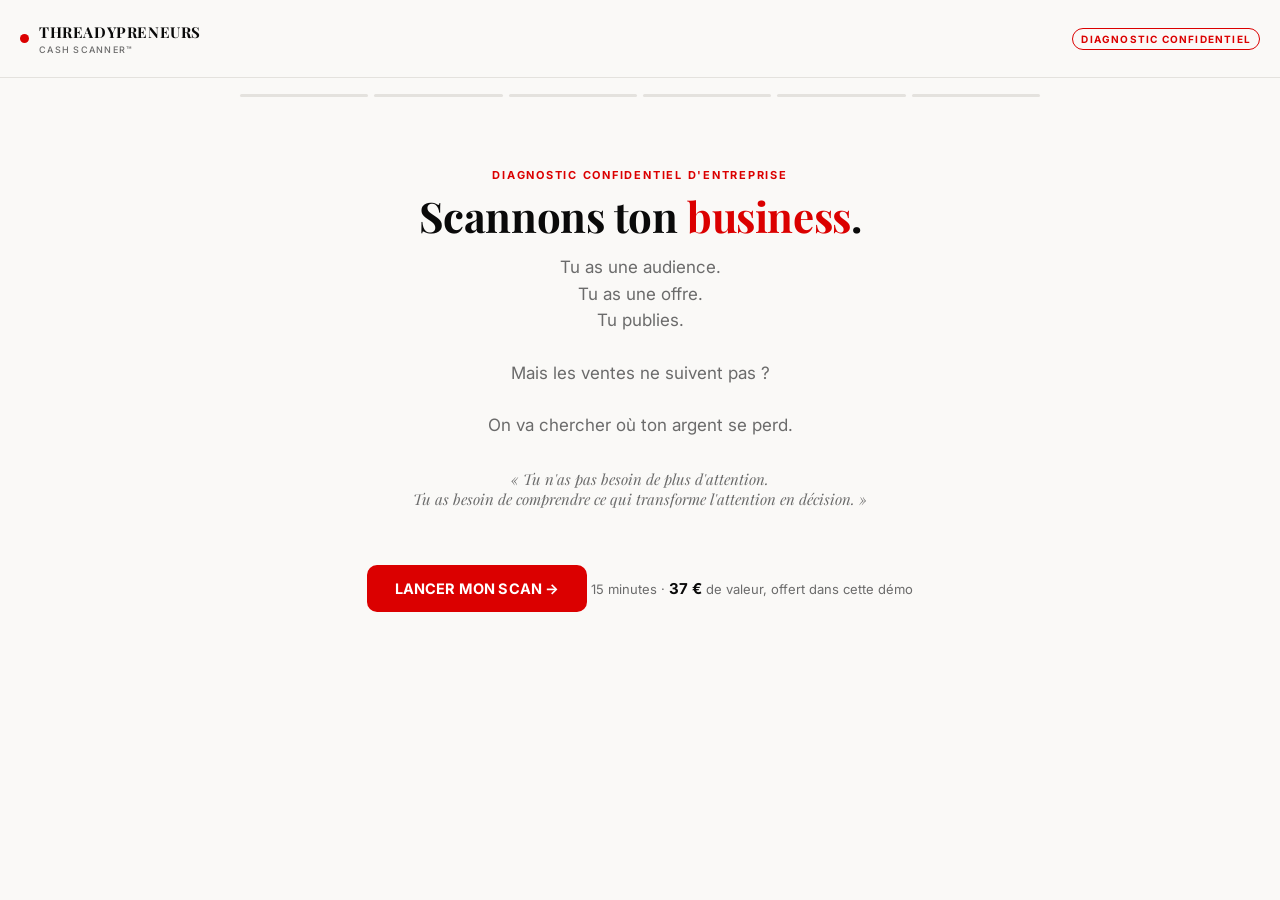
==== index.html @ 8c4d6f9d "Ajoute THREADYPRENEURS CASH SCANNER™, outil de diagnostic Threads Application statique (funnel 5 écr" ====
<!doctype html>
<html lang="fr">
<head>
  <meta charset="UTF-8" />
  <meta name="viewport" content="width=device-width, initial-scale=1, viewport-fit=cover" />
  <title>THREADYPRENEURS CASH SCANNER™</title>
  <meta name="description" content="Le scanner psychologique qui révèle pourquoi ton audience regarde... mais n'achète pas." />
  <link rel="preconnect" href="https://fonts.googleapis.com" />
  <link rel="preconnect" href="https://fonts.gstatic.com" crossorigin />
  <link href="https://fonts.googleapis.com/css2?family=Playfair+Display:wght@600;700&family=Inter:wght@400;500;600;700&display=swap" rel="stylesheet" />
  <link rel="stylesheet" href="style.css" />
</head>
<body>

  <header class="entete">
    <div class="marque">
      <span class="point"></span>
      <div>
        THREADYPRENEURS
        <small>Cash Scanner™</small>
      </div>
    </div>
    <span class="confidentiel">Diagnostic confidentiel</span>
  </header>

  <div class="progression" id="barre-progression">
    <div class="segment"><span></span></div>
    <div class="segment"><span></span></div>
    <div class="segment"><span></span></div>
    <div class="segment"><span></span></div>
    <div class="segment"><span></span></div>
    <div class="segment"><span></span></div>
  </div>

  <main class="conteneur" id="wizard">

    <!-- ÉCRAN 1 — Accueil -->
    <section class="ecran actif accueil" data-ecran="0">
      <p class="eyebrow" style="justify-content:center;display:flex;">Diagnostic confidentiel d'entreprise</p>
      <h1>Scannons ton <em>business</em>.</h1>
      <p class="sous-titre" style="margin:0 auto 30px;">
        Tu as une audience.<br>
        Tu as une offre.<br>
        Tu publies.<br><br>
        Mais les ventes ne suivent pas ?<br><br>
        On va chercher où ton argent se perd.
      </p>
      <p class="mantra">
        « Tu n'as pas besoin de plus d'attention.<br>
        Tu as besoin de comprendre ce qui transforme l'attention en décision. »
      </p>
      <button class="btn btn-primaire" id="btn-lancer">LANCER MON SCAN →</button>
      <div class="prix">15 minutes · <strong>37 €</strong> de valeur, offert dans cette démo</div>
    </section>

    <!-- ÉCRAN 2 — Ton activité -->
    <section class="ecran" data-ecran="1">
      <p class="eyebrow">Écran 1 / 5</p>
      <h1>Ton activité</h1>
      <p class="sous-titre">Les bases de ce que tu vends, et à qui.</p>

      <div class="champ">
        <label for="q-offre">Que vends-tu ?</label>
        <input type="text" id="q-offre" placeholder="Ex : Accompagnement coaching business en groupe" />
      </div>

      <div class="grille-2">
        <div class="champ">
          <label for="q-prix">Quel est le prix de ton offre ?</label>
          <input type="number" id="q-prix" placeholder="Ex : 497" />
        </div>
        <div class="champ">
          <label for="q-anciennete">Depuis combien de temps ton offre existe-t-elle ?</label>
          <select id="q-anciennete">
            <option value="moins d'1 mois">Moins d'1 mois</option>
            <option value="1 à 3 mois">1 à 3 mois</option>
            <option value="3 à 6 mois">3 à 6 mois</option>
            <option value="6 à 12 mois">6 à 12 mois</option>
            <option value="plus d'un an">Plus d'un an</option>
          </select>
        </div>
      </div>

      <div class="champ">
        <label for="q-resultat">Quel résultat concret ton offre permet-elle d'obtenir ?</label>
        <textarea id="q-resultat" placeholder="Ex : Doubler son chiffre d'affaires en 90 jours grâce à Threads"></textarea>
      </div>

      <div class="champ">
        <label for="q-cible">À qui vends-tu ?</label>
        <textarea id="q-cible" placeholder="Ex : Coachs et infopreneurs débutants qui galèrent à vendre sur Threads"></textarea>
      </div>
    </section>

    <!-- ÉCRAN 3 — Ton audience -->
    <section class="ecran" data-ecran="2">
      <p class="eyebrow">Écran 2 / 5</p>
      <h1>Ton audience</h1>
      <p class="sous-titre">Des chiffres approximatifs suffisent largement.</p>

      <div class="grille-2">
        <div class="champ">
          <label for="q-abonnes">Combien d'abonnés as-tu sur Threads ?</label>
          <input type="number" id="q-abonnes" placeholder="Ex : 3200" />
        </div>
        <div class="champ">
          <label for="q-vues">Vues approximatives par mois</label>
          <input type="number" id="q-vues" placeholder="Ex : 40000" />
        </div>
      </div>

      <div class="grille-2">
        <div class="champ">
          <label for="q-ventes">Ventes générées par mois actuellement</label>
          <input type="number" id="q-ventes" placeholder="Ex : 0" />
        </div>
        <div class="champ">
          <label for="q-visitesprofil">Visites de ton profil Threads / mois</label>
          <input type="number" id="q-visitesprofil" placeholder="Ex : 900" />
        </div>
      </div>

      <div class="champ">
        <label for="q-clics">Clics vers ton offre / newsletter par mois</label>
        <input type="number" id="q-clics" placeholder="Ex : 60" />
      </div>
    </section>

    <!-- ÉCRAN 4 — Ton contenu -->
    <section class="ecran" data-ecran="3">
      <p class="eyebrow">Écran 3 / 5</p>
      <h1>Ton contenu</h1>
      <p class="sous-titre">Colle 5 Threads récents. Pas de statistiques disponibles ? Pas grave, colle simplement le texte.</p>

      <div id="conteneur-threads"></div>
    </section>

    <!-- ÉCRAN 5 — Ton offre -->
    <section class="ecran" data-ecran="4">
      <p class="eyebrow">Écran 4 / 5</p>
      <h1>Ton offre</h1>
      <p class="sous-titre">La partie la plus importante du scan.</p>

      <div class="champ">
        <label for="q-promesse">Quelle est ta promesse actuelle ?</label>
        <textarea id="q-promesse" placeholder="Ex : Je t'aide à vendre sur Threads"></textarea>
      </div>

      <div class="champ">
        <label for="q-probleme">Quel problème ton offre résout-elle ?</label>
        <textarea id="q-probleme"></textarea>
      </div>

      <div class="champ">
        <label for="q-cout">Que se passe-t-il si ton prospect ne règle jamais ce problème ?</label>
        <textarea id="q-cout"></textarea>
      </div>

      <div class="champ">
        <label for="q-urgence">Pourquoi devrait-il agir maintenant ?</label>
        <textarea id="q-urgence"></textarea>
      </div>

      <div class="champ">
        <label for="q-diff">Pourquoi acheter chez toi plutôt qu'ailleurs ?</label>
        <textarea id="q-diff"></textarea>
      </div>

      <div class="champ">
        <label>Quelles sont les 3 objections principales que tes prospects ont avant d'acheter ?</label>
        <input type="text" id="q-objection1" placeholder="Objection n°1" style="margin-bottom:10px;" />
        <input type="text" id="q-objection2" placeholder="Objection n°2" style="margin-bottom:10px;" />
        <input type="text" id="q-objection3" placeholder="Objection n°3" />
      </div>

      <div class="champ">
        <label>Quelle preuve possèdes-tu ?</label>
        <div class="options-pill" id="options-preuve">
          <button type="button" data-valeur="témoignages">Témoignages</button>
          <button type="button" data-valeur="résultats clients">Résultats clients</button>
          <button type="button" data-valeur="expérience personnelle">Expérience personnelle</button>
          <button type="button" data-valeur="études de cas">Études de cas</button>
          <button type="button" data-valeur="démonstration">Démonstration</button>
          <button type="button" data-valeur="audience">Audience</button>
          <button type="button" data-valeur="expertise">Expertise</button>
          <button type="button" data-valeur="aucune">Aucune</button>
        </div>
      </div>
    </section>

    <div class="nav-boutons" id="nav-boutons" style="display:none;">
      <button class="btn btn-secondaire" id="btn-precedent">← Précédent</button>
      <button class="btn btn-primaire" id="btn-suivant">Suivant →</button>
    </div>
  </main>

  <!-- RAPPORT -->
  <main class="conteneur" id="rapport"></main>

  <script src="engine.js"></script>
  <script src="rapport.js"></script>
  <script src="app.js"></script>
</body>
</html>
---- style.css ----
:root {
  --noir: #0a0a0a;
  --noir-doux: #1a1a1a;
  --blanc: #ffffff;
  --creme: #faf9f7;
  --rouge: #db0000;
  --rouge-sombre: #a30000;
  --gris: #6b6b6b;
  --gris-clair: #e4e2de;
  --ombre: 0 20px 60px rgba(0,0,0,0.08);
  --serif: "Playfair Display", Georgia, serif;
  --sans: "Inter", -apple-system, BlinkMacSystemFont, "Segoe UI", sans-serif;
  color-scheme: light;
}

* { box-sizing: border-box; }

html, body {
  margin: 0;
  padding: 0;
  background: var(--creme);
  color: var(--noir);
  font-family: var(--sans);
  -webkit-font-smoothing: antialiased;
}

body {
  padding-block: env(safe-area-inset-top, 0px) env(safe-area-inset-bottom, 0px);
}

.conteneur {
  max-width: 840px;
  margin: 0 auto;
  padding: 0 20px 80px;
}

/* ---------- En-tête ---------- */

.entete {
  display: flex;
  align-items: center;
  justify-content: space-between;
  padding: 22px 20px;
  border-bottom: 1px solid var(--gris-clair);
  position: sticky;
  top: env(safe-area-inset-top, 0px);
  background: rgba(250,249,247,0.92);
  backdrop-filter: blur(6px);
  z-index: 20;
}

.marque {
  display: flex;
  align-items: center;
  gap: 10px;
  font-family: var(--serif);
  font-weight: 700;
  font-size: 15px;
  letter-spacing: 0.04em;
  text-transform: uppercase;
}

.marque .point {
  width: 9px;
  height: 9px;
  border-radius: 50%;
  background: var(--rouge);
  flex-shrink: 0;
}

.marque small {
  display: block;
  font-family: var(--sans);
  font-weight: 500;
  font-size: 9px;
  letter-spacing: 0.14em;
  color: var(--gris);
  text-transform: uppercase;
  margin-top: 2px;
}

.confidentiel {
  font-size: 10px;
  letter-spacing: 0.12em;
  text-transform: uppercase;
  color: var(--rouge);
  font-weight: 700;
  border: 1px solid var(--rouge);
  padding: 4px 8px;
  border-radius: 999px;
  white-space: nowrap;
}

/* ---------- Progression ---------- */

.progression {
  display: flex;
  gap: 6px;
  padding: 16px 20px 0;
  max-width: 840px;
  margin: 0 auto;
}

.progression .segment {
  flex: 1;
  height: 3px;
  border-radius: 2px;
  background: var(--gris-clair);
  overflow: hidden;
}

.progression .segment span {
  display: block;
  height: 100%;
  width: 0%;
  background: var(--rouge);
  transition: width 0.4s ease;
}

/* ---------- Écrans ---------- */

.ecran {
  display: none;
  padding-top: 48px;
  animation: apparition 0.35s ease;
}

.ecran.actif { display: block; }

@keyframes apparition {
  from { opacity: 0; transform: translateY(8px); }
  to { opacity: 1; transform: translateY(0); }
}

.ecran h1 {
  font-family: var(--serif);
  font-size: clamp(28px, 5vw, 42px);
  line-height: 1.15;
  margin: 0 0 14px;
  letter-spacing: -0.01em;
}

.ecran h1 em {
  font-style: normal;
  color: var(--rouge);
}

.sous-titre {
  font-size: 17px;
  color: var(--gris);
  line-height: 1.55;
  margin-bottom: 34px;
  max-width: 560px;
}

.eyebrow {
  font-size: 11px;
  font-weight: 700;
  letter-spacing: 0.16em;
  text-transform: uppercase;
  color: var(--rouge);
  margin-bottom: 10px;
}

/* ---------- Formulaires ---------- */

.champ {
  margin-bottom: 26px;
}

.champ label {
  display: block;
  font-weight: 600;
  font-size: 15px;
  margin-bottom: 8px;
}

.champ .aide {
  font-size: 13px;
  color: var(--gris);
  margin-top: 6px;
}

.champ input[type="text"],
.champ input[type="number"],
.champ textarea,
.champ select {
  width: 100%;
  border: 1.5px solid var(--gris-clair);
  border-radius: 10px;
  padding: 13px 14px;
  font-family: var(--sans);
  font-size: 15px;
  background: var(--blanc);
  color: var(--noir);
  transition: border-color 0.2s;
}

.champ input:focus,
.champ textarea:focus,
.champ select:focus {
  outline: none;
  border-color: var(--rouge);
}

.champ textarea { resize: vertical; min-height: 90px; }

.options-pill {
  display: flex;
  flex-wrap: wrap;
  gap: 8px;
}

.options-pill button {
  border: 1.5px solid var(--gris-clair);
  background: var(--blanc);
  border-radius: 999px;
  padding: 9px 16px;
  font-size: 13.5px;
  font-family: var(--sans);
  cursor: pointer;
  transition: all 0.15s;
}

.options-pill button.selectionne {
  background: var(--noir);
  border-color: var(--noir);
  color: var(--blanc);
}

.grille-2 {
  display: grid;
  grid-template-columns: 1fr 1fr;
  gap: 18px;
}

@media (max-width: 560px) {
  .grille-2 { grid-template-columns: 1fr; }
}

/* ---------- Bloc Thread ---------- */

.bloc-thread {
  border: 1.5px solid var(--gris-clair);
  border-radius: 14px;
  padding: 18px;
  margin-bottom: 20px;
  background: var(--blanc);
}

.bloc-thread .num {
  display: inline-flex;
  align-items: center;
  justify-content: center;
  width: 22px;
  height: 22px;
  border-radius: 50%;
  background: var(--noir);
  color: var(--blanc);
  font-size: 12px;
  font-weight: 700;
  margin-right: 8px;
}

.stats-thread {
  display: grid;
  grid-template-columns: repeat(3, 1fr);
  gap: 10px;
  margin-top: 12px;
}

@media (max-width: 560px) {
  .stats-thread { grid-template-columns: repeat(2, 1fr); }
}

.stats-thread input {
  font-size: 13px !important;
  padding: 9px 10px !important;
}

.stats-thread .mini-label {
  font-size: 10px;
  text-transform: uppercase;
  letter-spacing: 0.06em;
  color: var(--gris);
  margin-bottom: 4px;
  display: block;
}

/* ---------- Navigation ---------- */

.nav-boutons {
  display: flex;
  justify-content: space-between;
  align-items: center;
  margin-top: 40px;
  gap: 12px;
}

.btn {
  font-family: var(--sans);
  font-weight: 700;
  font-size: 14.5px;
  border-radius: 10px;
  padding: 15px 28px;
  border: none;
  cursor: pointer;
  transition: transform 0.15s, background 0.15s;
  letter-spacing: 0.01em;
}

.btn:active { transform: scale(0.98); }

.btn-primaire {
  background: var(--rouge);
  color: var(--blanc);
}

.btn-primaire:hover { background: var(--rouge-sombre); }

.btn-primaire:disabled {
  background: var(--gris-clair);
  color: var(--gris);
  cursor: not-allowed;
}

.btn-secondaire {
  background: transparent;
  color: var(--noir);
  border: 1.5px solid var(--gris-clair);
}

.btn-secondaire:hover { border-color: var(--noir); }

.btn-noir {
  background: var(--noir);
  color: var(--blanc);
}

.btn-noir:hover { background: #000; }

.btn-large { width: 100%; text-align: center; }

/* ---------- Écran d'accueil ---------- */

.accueil {
  text-align: center;
  padding-top: 60px;
}

.accueil .mantra {
  font-family: var(--serif);
  font-style: italic;
  color: var(--gris);
  max-width: 480px;
  margin: 0 auto 40px;
  font-size: 15px;
}

.accueil .prix {
  display: inline-block;
  margin-top: 30px;
  font-size: 13px;
  color: var(--gris);
}

.accueil .prix strong {
  color: var(--noir);
  font-size: 15px;
}

/* ---------- Rapport ---------- */

#rapport { display: none; }
#rapport.actif { display: block; padding-top: 40px; }

.rapport-entete {
  text-align: center;
  padding: 30px 0 40px;
  border-bottom: 2px solid var(--noir);
  margin-bottom: 40px;
}

.rapport-entete .eyebrow { justify-content: center; }

.cash-score-cercle {
  width: 180px;
  height: 180px;
  border-radius: 50%;
  border: 6px solid var(--noir);
  display: flex;
  flex-direction: column;
  align-items: center;
  justify-content: center;
  margin: 20px auto;
  position: relative;
}

.cash-score-cercle .chiffre {
  font-family: var(--serif);
  font-size: 54px;
  font-weight: 700;
  line-height: 1;
}

.cash-score-cercle .sur100 {
  font-size: 12px;
  color: var(--gris);
  margin-top: 4px;
  letter-spacing: 0.08em;
}

.section-rapport {
  margin-bottom: 52px;
  padding-bottom: 6px;
}

.section-rapport h2 {
  font-family: var(--serif);
  font-size: 24px;
  margin: 0 0 6px;
  display: flex;
  align-items: center;
  gap: 10px;
}

.section-rapport .numero-section {
  color: var(--rouge);
  font-weight: 700;
}

.section-rapport .intro-section {
  color: var(--gris);
  font-size: 14.5px;
  margin-bottom: 22px;
  line-height: 1.5;
}

.carte {
  background: var(--blanc);
  border: 1.5px solid var(--gris-clair);
  border-radius: 14px;
  padding: 22px;
  margin-bottom: 14px;
}

.carte.accent-rouge { border-color: var(--rouge); border-width: 2px; }

.carte-fuite-principale {
  background: var(--noir);
  color: var(--blanc);
  border-radius: 16px;
  padding: 30px;
  margin-bottom: 20px;
}

.carte-fuite-principale .label {
  font-size: 11px;
  letter-spacing: 0.14em;
  text-transform: uppercase;
  color: #ff6666;
  font-weight: 700;
  margin-bottom: 8px;
}

.carte-fuite-principale h3 {
  font-family: var(--serif);
  font-size: 30px;
  margin: 0 0 14px;
}

.carte-fuite-principale p { line-height: 1.6; color: #d8d8d8; margin: 0 0 10px; }

.barre-score {
  display: flex;
  align-items: center;
  gap: 14px;
  margin-bottom: 16px;
}

.barre-score .nom {
  width: 170px;
  flex-shrink: 0;
  font-size: 13.5px;
  font-weight: 600;
}

.barre-score .piste {
  flex: 1;
  height: 8px;
  background: var(--gris-clair);
  border-radius: 6px;
  overflow: hidden;
}

.barre-score .remplissage {
  height: 100%;
  border-radius: 6px;
  background: var(--rouge);
}

.barre-score .valeur {
  width: 70px;
  text-align: right;
  font-size: 13px;
  font-weight: 700;
  flex-shrink: 0;
}

.grille-scores {
  display: grid;
  grid-template-columns: repeat(3, 1fr);
  gap: 14px;
}

@media (max-width: 640px) {
  .grille-scores { grid-template-columns: repeat(2, 1fr); }
}

.tuile-score {
  background: var(--blanc);
  border: 1.5px solid var(--gris-clair);
  border-radius: 14px;
  padding: 18px;
  text-align: center;
}

.tuile-score .emoji { font-size: 20px; }
.tuile-score .chiffre { font-family: var(--serif); font-size: 30px; margin: 4px 0; }
.tuile-score .nom { font-size: 11px; text-transform: uppercase; letter-spacing: 0.06em; color: var(--gris); }

.liste-puce { padding-left: 0; list-style: none; margin: 0; }
.liste-puce li {
  padding: 10px 0 10px 26px;
  position: relative;
  border-bottom: 1px solid var(--gris-clair);
  font-size: 14.5px;
  line-height: 1.5;
}
.liste-puce li:last-child { border-bottom: none; }
.liste-puce.arreter li::before { content: "✕"; position: absolute; left: 0; color: var(--rouge); font-weight: 700; }
.liste-puce.commencer li::before { content: "✓"; position: absolute; left: 0; color: #1a7a3c; font-weight: 700; }

.jour-plan {
  display: flex;
  gap: 16px;
  padding: 16px 0;
  border-bottom: 1px solid var(--gris-clair);
}

.jour-plan .badge-jour {
  flex-shrink: 0;
  width: 46px;
  height: 46px;
  border-radius: 50%;
  background: var(--noir);
  color: var(--blanc);
  display: flex;
  align-items: center;
  justify-content: center;
  font-family: var(--serif);
  font-weight: 700;
}

.jour-plan .titre-jour { font-weight: 700; margin-bottom: 4px; }
.jour-plan .detail-jour { color: var(--gris); font-size: 13.5px; line-height: 1.5; }

.thread-brouillon {
  background: var(--blanc);
  border: 1.5px solid var(--gris-clair);
  border-radius: 14px;
  padding: 20px;
  margin-bottom: 14px;
  white-space: pre-line;
  font-size: 14.5px;
  line-height: 1.65;
  position: relative;
}

.thread-brouillon button.copier {
  position: absolute;
  top: 14px;
  right: 14px;
  font-size: 11px;
  border: 1px solid var(--gris-clair);
  background: var(--creme);
  border-radius: 8px;
  padding: 5px 10px;
  cursor: pointer;
}

.phrase-a-voler {
  font-family: var(--serif);
  font-style: italic;
  font-size: 17px;
  padding: 16px 0;
  border-bottom: 1px solid var(--gris-clair);
}
.phrase-a-voler:last-child { border-bottom: none; }

.mouvement-final {
  background: var(--rouge);
  color: var(--blanc);
  border-radius: 18px;
  padding: 36px;
  text-align: center;
  margin-top: 20px;
}

.mouvement-final .eyebrow { color: #ffd6d6; }
.mouvement-final p { font-size: 17px; line-height: 1.6; margin: 14px 0 22px; }
.mouvement-final .btn { background: var(--blanc); color: var(--noir); }

.tag-classification {
  display: inline-block;
  font-size: 10px;
  font-weight: 700;
  letter-spacing: 0.06em;
  text-transform: uppercase;
  background: var(--noir);
  color: var(--blanc);
  padding: 4px 9px;
  border-radius: 999px;
}

.pied-rapport {
  text-align: center;
  padding-top: 40px;
  border-top: 1px solid var(--gris-clair);
}

.actions-rapport {
  display: flex;
  gap: 12px;
  justify-content: center;
  flex-wrap: wrap;
  margin-top: 24px;
}

.carte-partage {
  background: var(--noir);
  color: var(--blanc);
  border-radius: 20px;
  padding: 34px;
  max-width: 380px;
  margin: 30px auto;
}

.carte-partage .titre-marque {
  font-family: var(--serif);
  font-size: 13px;
  text-align: center;
  letter-spacing: 0.1em;
  text-transform: uppercase;
  color: #ff6666;
  margin-bottom: 6px;
}

.carte-partage .score-central {
  text-align: center;
  font-family: var(--serif);
  font-size: 64px;
  margin: 10px 0;
}

.carte-partage .ligne-mini {
  display: flex;
  justify-content: space-between;
  font-size: 13px;
  padding: 6px 0;
  border-bottom: 1px solid #333;
}

.carte-partage .citation {
  font-style: italic;
  font-size: 13.5px;
  color: #ccc;
  margin-top: 16px;
  text-align: center;
}

.historique-liste { margin-top: 16px; }
.historique-item {
  display: flex;
  justify-content: space-between;
  align-items: center;
  padding: 12px 0;
  border-bottom: 1px solid var(--gris-clair);
  font-size: 14px;
}

@media print {
  .entete, .progression, .actions-rapport, .nav-boutons, #wizard { display: none !important; }
  body { background: var(--blanc); }
  .carte, .carte-fuite-principale { break-inside: avoid; }
}
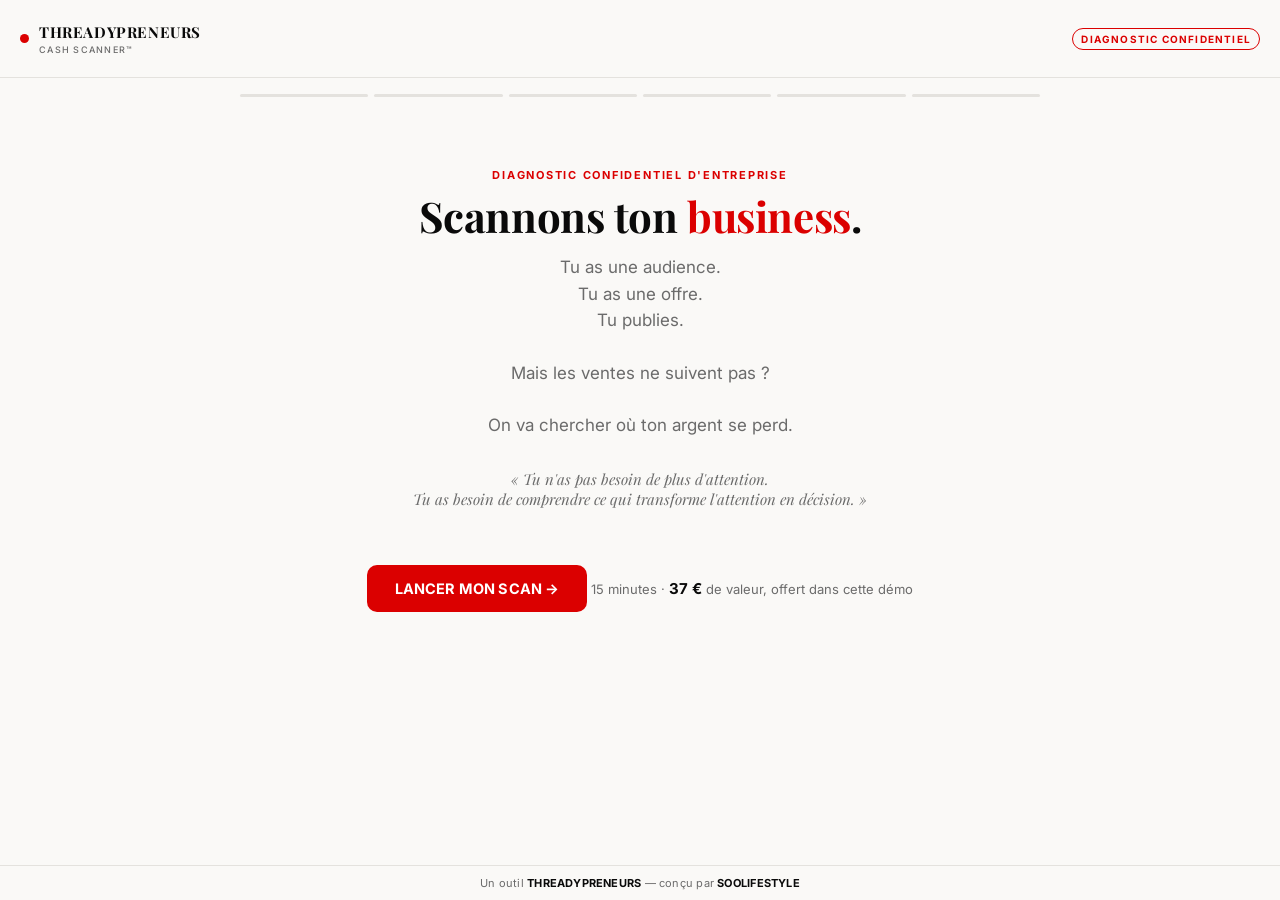
==== commit dd20d428: "Ajoute la mention "par SOOLIFESTYLE" sur chaque écran Pied de page fixe visible sur le funnel et le " ====
--- a/index.html
+++ b/index.html
@@ -197,6 +197,8 @@
   <!-- RAPPORT -->
   <main class="conteneur" id="rapport"></main>
 
+  <footer class="pied-marque">Un outil <strong>THREADYPRENEURS</strong> — conçu par <strong>SOOLIFESTYLE</strong></footer>
+
   <script src="engine.js"></script>
   <script src="rapport.js"></script>
   <script src="app.js"></script>
--- a/style.css
+++ b/style.css
@@ -31,7 +31,30 @@
 .conteneur {
   max-width: 840px;
   margin: 0 auto;
-  padding: 0 20px 80px;
+  padding: 0 20px 96px;
+}
+
+/* ---------- Pied de marque (fixe, sur tous les écrans) ---------- */
+
+.pied-marque {
+  position: fixed;
+  left: 0;
+  right: 0;
+  bottom: 0;
+  z-index: 15;
+  text-align: center;
+  font-size: 11px;
+  color: var(--gris);
+  letter-spacing: 0.02em;
+  padding: 10px 16px calc(10px + env(safe-area-inset-bottom, 0px));
+  background: rgba(250,249,247,0.94);
+  backdrop-filter: blur(6px);
+  border-top: 1px solid var(--gris-clair);
+}
+
+.pied-marque strong {
+  color: var(--noir);
+  font-weight: 700;
 }
 
 /* ---------- En-tête ---------- */
@@ -679,6 +702,17 @@
   text-align: center;
 }
 
+.carte-partage .signature-partage {
+  text-align: center;
+  font-size: 10.5px;
+  letter-spacing: 0.1em;
+  text-transform: uppercase;
+  color: #777;
+  margin: 18px 0 0;
+  padding-top: 14px;
+  border-top: 1px solid #333;
+}
+
 .historique-liste { margin-top: 16px; }
 .historique-item {
   display: flex;
@@ -690,7 +724,7 @@
 }
 
 @media print {
-  .entete, .progression, .actions-rapport, .nav-boutons, #wizard { display: none !important; }
+  .entete, .progression, .actions-rapport, .nav-boutons, #wizard, .pied-marque { display: none !important; }
   body { background: var(--blanc); }
   .carte, .carte-fuite-principale { break-inside: avoid; }
 }
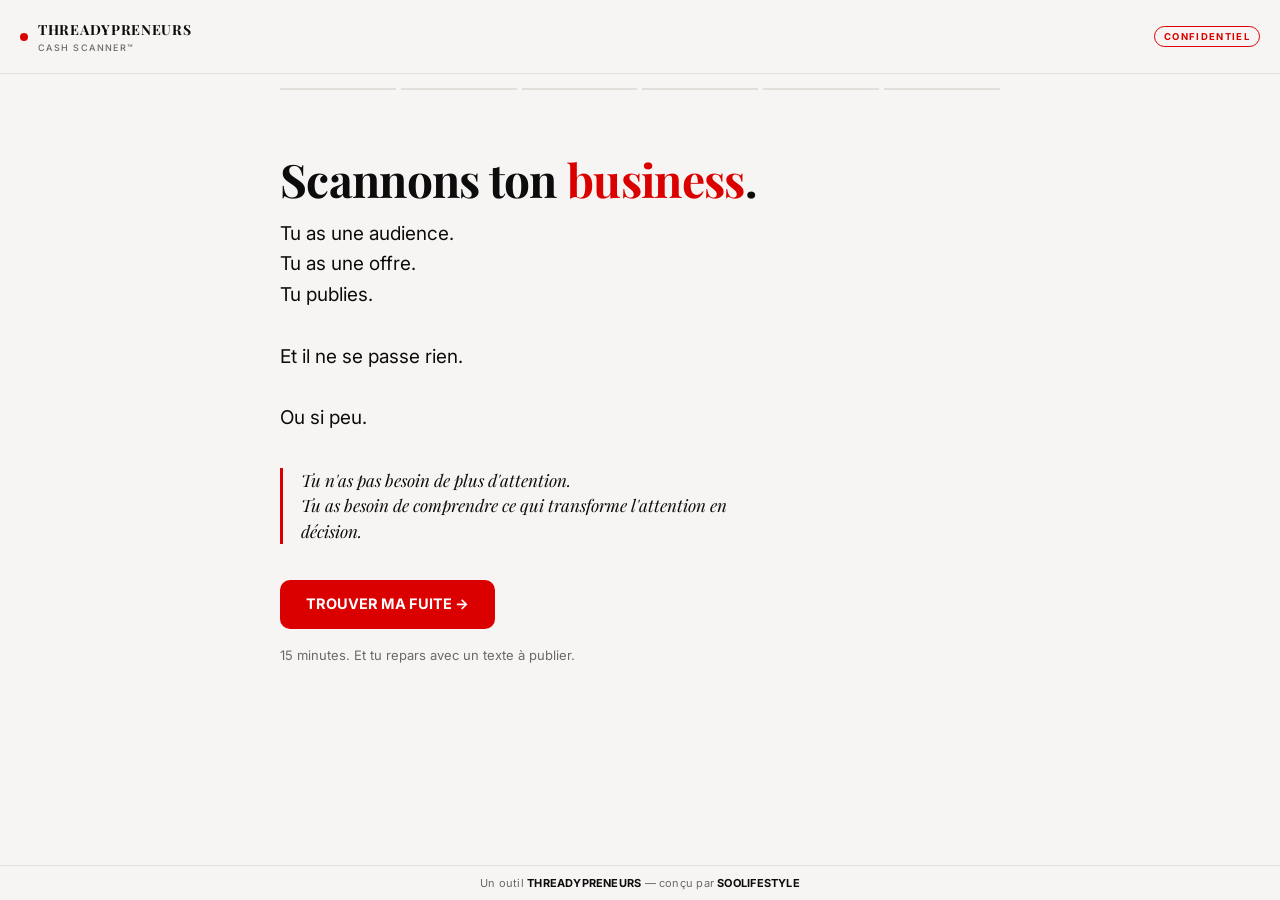
==== commit 8fb8197f: "Réécrit tous les textes et ajoute l'atelier de réparation Le diagnostic sonnait générique et retomba" ====
--- a/index.html
+++ b/index.html
@@ -4,7 +4,7 @@
   <meta charset="UTF-8" />
   <meta name="viewport" content="width=device-width, initial-scale=1, viewport-fit=cover" />
   <title>THREADYPRENEURS CASH SCANNER™</title>
-  <meta name="description" content="Le scanner psychologique qui révèle pourquoi ton audience regarde... mais n'achète pas." />
+  <meta name="description" content="Le scanner qui trouve pourquoi ton audience ne devient pas tes clients." />
   <link rel="preconnect" href="https://fonts.googleapis.com" />
   <link rel="preconnect" href="https://fonts.gstatic.com" crossorigin />
   <link href="https://fonts.googleapis.com/css2?family=Playfair+Display:wght@600;700&family=Inter:wght@400;500;600;700&display=swap" rel="stylesheet" />
@@ -20,7 +20,7 @@
         <small>Cash Scanner™</small>
       </div>
     </div>
-    <span class="confidentiel">Diagnostic confidentiel</span>
+    <span class="confidentiel">Confidentiel</span>
   </header>
 
   <div class="progression" id="barre-progression">
@@ -34,43 +34,40 @@
 
   <main class="conteneur" id="wizard">
 
-    <!-- ÉCRAN 1 — Accueil -->
+    <!-- ACCUEIL -->
     <section class="ecran actif accueil" data-ecran="0">
-      <p class="eyebrow" style="justify-content:center;display:flex;">Diagnostic confidentiel d'entreprise</p>
       <h1>Scannons ton <em>business</em>.</h1>
-      <p class="sous-titre" style="margin:0 auto 30px;">
-        Tu as une audience.<br>
-        Tu as une offre.<br>
-        Tu publies.<br><br>
-        Mais les ventes ne suivent pas ?<br><br>
-        On va chercher où ton argent se perd.
-      </p>
-      <p class="mantra">
-        « Tu n'as pas besoin de plus d'attention.<br>
-        Tu as besoin de comprendre ce qui transforme l'attention en décision. »
-      </p>
-      <button class="btn btn-primaire" id="btn-lancer">LANCER MON SCAN →</button>
-      <div class="prix">15 minutes · <strong>37 €</strong> de valeur, offert dans cette démo</div>
-    </section>
-
-    <!-- ÉCRAN 2 — Ton activité -->
+      <p class="texte-soo accroche-accueil">Tu as une audience.
+Tu as une offre.
+Tu publies.
+
+Et il ne se passe rien.
+
+Ou si peu.</p>
+      <p class="mantra">Tu n'as pas besoin de plus d'attention.<br>
+      Tu as besoin de comprendre ce qui transforme l'attention en décision.</p>
+      <button class="btn btn-primaire" id="btn-lancer">TROUVER MA FUITE →</button>
+      <div class="prix">15 minutes. Et tu repars avec un texte à publier.</div>
+    </section>
+
+    <!-- ACTIVITÉ -->
     <section class="ecran" data-ecran="1">
-      <p class="eyebrow">Écran 1 / 5</p>
-      <h1>Ton activité</h1>
-      <p class="sous-titre">Les bases de ce que tu vends, et à qui.</p>
-
-      <div class="champ">
-        <label for="q-offre">Que vends-tu ?</label>
-        <input type="text" id="q-offre" placeholder="Ex : Accompagnement coaching business en groupe" />
+      <p class="eyebrow">1 / 4</p>
+      <h1>Ce que tu vends</h1>
+      <p class="sous-titre">Réponds vite. La première formulation est souvent la plus honnête.</p>
+
+      <div class="champ">
+        <label for="q-offre">Tu vends quoi, concrètement ?</label>
+        <input type="text" id="q-offre" placeholder="Ex : un accompagnement de 3 mois, en groupe" />
       </div>
 
       <div class="grille-2">
         <div class="champ">
-          <label for="q-prix">Quel est le prix de ton offre ?</label>
-          <input type="number" id="q-prix" placeholder="Ex : 497" />
-        </div>
-        <div class="champ">
-          <label for="q-anciennete">Depuis combien de temps ton offre existe-t-elle ?</label>
+          <label for="q-prix">À quel prix ?</label>
+          <input type="number" id="q-prix" placeholder="497" />
+        </div>
+        <div class="champ">
+          <label for="q-anciennete">Ça existe depuis quand ?</label>
           <select id="q-anciennete">
             <option value="moins d'1 mois">Moins d'1 mois</option>
             <option value="1 à 3 mois">1 à 3 mois</option>
@@ -82,108 +79,113 @@
       </div>
 
       <div class="champ">
-        <label for="q-resultat">Quel résultat concret ton offre permet-elle d'obtenir ?</label>
-        <textarea id="q-resultat" placeholder="Ex : Doubler son chiffre d'affaires en 90 jours grâce à Threads"></textarea>
-      </div>
-
-      <div class="champ">
-        <label for="q-cible">À qui vends-tu ?</label>
-        <textarea id="q-cible" placeholder="Ex : Coachs et infopreneurs débutants qui galèrent à vendre sur Threads"></textarea>
-      </div>
-    </section>
-
-    <!-- ÉCRAN 3 — Ton audience -->
+        <label for="q-resultat">Qu'est-ce que ça change, concrètement, pour celui qui achète ?</label>
+        <textarea id="q-resultat" placeholder="Ex : il passe de 2 clients par mois à 6, sans publier davantage"></textarea>
+        <p class="aide">Un chiffre, un délai. Pas d'adjectif.</p>
+      </div>
+
+      <div class="champ">
+        <label for="q-cible">Et tu vends ça à qui ?</label>
+        <textarea id="q-cible" placeholder="Ex : un coach qui publie depuis 6 mois et n'a jamais dépassé 2 clients"></textarea>
+        <p class="aide">Une situation, pas un métier. « Coach » ne dit rien. « Coach qui publie sans jamais vendre », si.</p>
+      </div>
+    </section>
+
+    <!-- AUDIENCE -->
     <section class="ecran" data-ecran="2">
-      <p class="eyebrow">Écran 2 / 5</p>
-      <h1>Ton audience</h1>
-      <p class="sous-titre">Des chiffres approximatifs suffisent largement.</p>
+      <p class="eyebrow">2 / 4</p>
+      <h1>Tes chiffres</h1>
+      <p class="sous-titre">À la louche, ça suffit. Personne ne va vérifier.</p>
 
       <div class="grille-2">
         <div class="champ">
-          <label for="q-abonnes">Combien d'abonnés as-tu sur Threads ?</label>
-          <input type="number" id="q-abonnes" placeholder="Ex : 3200" />
-        </div>
-        <div class="champ">
-          <label for="q-vues">Vues approximatives par mois</label>
-          <input type="number" id="q-vues" placeholder="Ex : 40000" />
+          <label for="q-abonnes">Abonnés sur Threads</label>
+          <input type="number" id="q-abonnes" placeholder="3200" />
+        </div>
+        <div class="champ">
+          <label for="q-vues">Vues par mois</label>
+          <input type="number" id="q-vues" placeholder="40000" />
         </div>
       </div>
 
       <div class="grille-2">
         <div class="champ">
-          <label for="q-ventes">Ventes générées par mois actuellement</label>
-          <input type="number" id="q-ventes" placeholder="Ex : 0" />
-        </div>
-        <div class="champ">
-          <label for="q-visitesprofil">Visites de ton profil Threads / mois</label>
-          <input type="number" id="q-visitesprofil" placeholder="Ex : 900" />
-        </div>
-      </div>
-
-      <div class="champ">
-        <label for="q-clics">Clics vers ton offre / newsletter par mois</label>
-        <input type="number" id="q-clics" placeholder="Ex : 60" />
-      </div>
-    </section>
-
-    <!-- ÉCRAN 4 — Ton contenu -->
+          <label for="q-ventes">Ventes par mois, aujourd'hui</label>
+          <input type="number" id="q-ventes" placeholder="0" />
+          <p class="aide">Zéro est une réponse. C'est même la plus utile ici.</p>
+        </div>
+        <div class="champ">
+          <label for="q-visitesprofil">Visites sur ton profil / mois</label>
+          <input type="number" id="q-visitesprofil" placeholder="900" />
+        </div>
+      </div>
+
+      <div class="champ">
+        <label for="q-clics">Clics vers ton offre ou ta newsletter / mois</label>
+        <input type="number" id="q-clics" placeholder="60" />
+      </div>
+    </section>
+
+    <!-- CONTENU -->
     <section class="ecran" data-ecran="3">
-      <p class="eyebrow">Écran 3 / 5</p>
-      <h1>Ton contenu</h1>
-      <p class="sous-titre">Colle 5 Threads récents. Pas de statistiques disponibles ? Pas grave, colle simplement le texte.</p>
+      <p class="eyebrow">3 / 4</p>
+      <h1>Tes Threads</h1>
+      <p class="sous-titre">Colle-en cinq. Les derniers publiés, pas tes préférés — sinon le scan ment.<br>Pas de stats sous la main ? Laisse les cases vides, colle juste le texte.</p>
 
       <div id="conteneur-threads"></div>
     </section>
 
-    <!-- ÉCRAN 5 — Ton offre -->
+    <!-- OFFRE -->
     <section class="ecran" data-ecran="4">
-      <p class="eyebrow">Écran 4 / 5</p>
+      <p class="eyebrow">4 / 4</p>
       <h1>Ton offre</h1>
-      <p class="sous-titre">La partie la plus importante du scan.</p>
-
-      <div class="champ">
-        <label for="q-promesse">Quelle est ta promesse actuelle ?</label>
-        <textarea id="q-promesse" placeholder="Ex : Je t'aide à vendre sur Threads"></textarea>
-      </div>
-
-      <div class="champ">
-        <label for="q-probleme">Quel problème ton offre résout-elle ?</label>
+      <p class="sous-titre">Là, ça pique un peu. Vas-y quand même.</p>
+
+      <div class="champ">
+        <label for="q-promesse">Ta promesse, telle que tu l'écris aujourd'hui</label>
+        <textarea id="q-promesse" placeholder="Copie-colle ce qu'il y a sur ta page, même si tu la trouves nulle"></textarea>
+      </div>
+
+      <div class="champ">
+        <label for="q-probleme">Quel problème tu règles ?</label>
         <textarea id="q-probleme"></textarea>
       </div>
 
       <div class="champ">
-        <label for="q-cout">Que se passe-t-il si ton prospect ne règle jamais ce problème ?</label>
-        <textarea id="q-cout"></textarea>
-      </div>
-
-      <div class="champ">
-        <label for="q-urgence">Pourquoi devrait-il agir maintenant ?</label>
+        <label for="q-cout">Et s'il ne le règle jamais, il se passe quoi ?</label>
+        <textarea id="q-cout" placeholder="Sois précis. Des euros, des mois, une scène."></textarea>
+        <p class="aide">C'est la question qui pèse le plus lourd dans tout ce questionnaire.</p>
+      </div>
+
+      <div class="champ">
+        <label for="q-urgence">Pourquoi maintenant, plutôt que dans six mois ?</label>
         <textarea id="q-urgence"></textarea>
       </div>
 
       <div class="champ">
-        <label for="q-diff">Pourquoi acheter chez toi plutôt qu'ailleurs ?</label>
+        <label for="q-diff">Pourquoi toi, plutôt qu'un autre ?</label>
         <textarea id="q-diff"></textarea>
       </div>
 
       <div class="champ">
-        <label>Quelles sont les 3 objections principales que tes prospects ont avant d'acheter ?</label>
-        <input type="text" id="q-objection1" placeholder="Objection n°1" style="margin-bottom:10px;" />
-        <input type="text" id="q-objection2" placeholder="Objection n°2" style="margin-bottom:10px;" />
-        <input type="text" id="q-objection3" placeholder="Objection n°3" />
-      </div>
-
-      <div class="champ">
-        <label>Quelle preuve possèdes-tu ?</label>
+        <label>Les 3 objections que tu entends le plus</label>
+        <p class="aide" style="margin-top:-2px;margin-bottom:10px;">Mot pour mot si tu les as en tête. Les vraies phrases, pas les versions polies.</p>
+        <input type="text" id="q-objection1" placeholder="« … »" style="margin-bottom:10px;" />
+        <input type="text" id="q-objection2" placeholder="« … »" style="margin-bottom:10px;" />
+        <input type="text" id="q-objection3" placeholder="« … »" />
+      </div>
+
+      <div class="champ">
+        <label>Tu as quoi comme preuve ?</label>
         <div class="options-pill" id="options-preuve">
           <button type="button" data-valeur="témoignages">Témoignages</button>
           <button type="button" data-valeur="résultats clients">Résultats clients</button>
-          <button type="button" data-valeur="expérience personnelle">Expérience personnelle</button>
+          <button type="button" data-valeur="expérience personnelle">Mon parcours</button>
           <button type="button" data-valeur="études de cas">Études de cas</button>
           <button type="button" data-valeur="démonstration">Démonstration</button>
-          <button type="button" data-valeur="audience">Audience</button>
-          <button type="button" data-valeur="expertise">Expertise</button>
-          <button type="button" data-valeur="aucune">Aucune</button>
+          <button type="button" data-valeur="audience">Mon audience</button>
+          <button type="button" data-valeur="expertise">Mon expertise</button>
+          <button type="button" data-valeur="aucune">Rien pour l'instant</button>
         </div>
       </div>
     </section>
@@ -194,8 +196,8 @@
     </div>
   </main>
 
-  <!-- RAPPORT -->
   <main class="conteneur" id="rapport"></main>
+  <main class="conteneur" id="atelier"></main>
 
   <footer class="pied-marque">Un outil <strong>THREADYPRENEURS</strong> — conçu par <strong>SOOLIFESTYLE</strong></footer>
 
--- a/style.css
+++ b/style.css
@@ -1,13 +1,12 @@
 :root {
-  --noir: #0a0a0a;
-  --noir-doux: #1a1a1a;
+  --noir: #0d0c0c;
+  --noir-doux: #1c1a1a;
   --blanc: #ffffff;
-  --creme: #faf9f7;
+  --creme: #f7f5f3;
   --rouge: #db0000;
   --rouge-sombre: #a30000;
-  --gris: #6b6b6b;
-  --gris-clair: #e4e2de;
-  --ombre: 0 20px 60px rgba(0,0,0,0.08);
+  --gris: #6e6864;
+  --gris-clair: #e2ded9;
   --serif: "Playfair Display", Georgia, serif;
   --sans: "Inter", -apple-system, BlinkMacSystemFont, "Segoe UI", sans-serif;
   color-scheme: light;
@@ -24,37 +23,10 @@
   -webkit-font-smoothing: antialiased;
 }
 
-body {
-  padding-block: env(safe-area-inset-top, 0px) env(safe-area-inset-bottom, 0px);
-}
-
 .conteneur {
-  max-width: 840px;
+  max-width: 760px;
   margin: 0 auto;
-  padding: 0 20px 96px;
-}
-
-/* ---------- Pied de marque (fixe, sur tous les écrans) ---------- */
-
-.pied-marque {
-  position: fixed;
-  left: 0;
-  right: 0;
-  bottom: 0;
-  z-index: 15;
-  text-align: center;
-  font-size: 11px;
-  color: var(--gris);
-  letter-spacing: 0.02em;
-  padding: 10px 16px calc(10px + env(safe-area-inset-bottom, 0px));
-  background: rgba(250,249,247,0.94);
-  backdrop-filter: blur(6px);
-  border-top: 1px solid var(--gris-clair);
-}
-
-.pied-marque strong {
-  color: var(--noir);
-  font-weight: 700;
+  padding: 0 20px 110px;
 }
 
 /* ---------- En-tête ---------- */
@@ -63,12 +35,12 @@
   display: flex;
   align-items: center;
   justify-content: space-between;
-  padding: 22px 20px;
+  padding: 20px;
   border-bottom: 1px solid var(--gris-clair);
   position: sticky;
   top: env(safe-area-inset-top, 0px);
-  background: rgba(250,249,247,0.92);
-  backdrop-filter: blur(6px);
+  background: rgba(247,245,243,0.94);
+  backdrop-filter: blur(8px);
   z-index: 20;
 }
 
@@ -78,38 +50,31 @@
   gap: 10px;
   font-family: var(--serif);
   font-weight: 700;
-  font-size: 15px;
-  letter-spacing: 0.04em;
-  text-transform: uppercase;
-}
-
-.marque .point {
-  width: 9px;
-  height: 9px;
-  border-radius: 50%;
-  background: var(--rouge);
-  flex-shrink: 0;
-}
+  font-size: 14px;
+  letter-spacing: 0.05em;
+}
+
+.marque .point { width: 8px; height: 8px; border-radius: 50%; background: var(--rouge); flex-shrink: 0; }
 
 .marque small {
   display: block;
   font-family: var(--sans);
   font-weight: 500;
   font-size: 9px;
-  letter-spacing: 0.14em;
+  letter-spacing: 0.16em;
   color: var(--gris);
   text-transform: uppercase;
-  margin-top: 2px;
+  margin-top: 3px;
 }
 
 .confidentiel {
-  font-size: 10px;
-  letter-spacing: 0.12em;
+  font-size: 9.5px;
+  letter-spacing: 0.14em;
   text-transform: uppercase;
   color: var(--rouge);
   font-weight: 700;
   border: 1px solid var(--rouge);
-  padding: 4px 8px;
+  padding: 4px 9px;
   border-radius: 999px;
   white-space: nowrap;
 }
@@ -118,91 +83,92 @@
 
 .progression {
   display: flex;
-  gap: 6px;
-  padding: 16px 20px 0;
-  max-width: 840px;
+  gap: 5px;
+  padding: 14px 20px 0;
+  max-width: 760px;
   margin: 0 auto;
 }
 
-.progression .segment {
-  flex: 1;
-  height: 3px;
-  border-radius: 2px;
-  background: var(--gris-clair);
-  overflow: hidden;
-}
-
-.progression .segment span {
-  display: block;
-  height: 100%;
-  width: 0%;
-  background: var(--rouge);
-  transition: width 0.4s ease;
-}
+.progression .segment { flex: 1; height: 2px; background: var(--gris-clair); overflow: hidden; }
+.progression .segment span { display: block; height: 100%; width: 0%; background: var(--rouge); transition: width 0.4s ease; }
 
 /* ---------- Écrans ---------- */
 
-.ecran {
-  display: none;
-  padding-top: 48px;
-  animation: apparition 0.35s ease;
-}
-
+.ecran { display: none; padding-top: 46px; animation: apparition 0.3s ease; }
 .ecran.actif { display: block; }
 
 @keyframes apparition {
-  from { opacity: 0; transform: translateY(8px); }
+  from { opacity: 0; transform: translateY(6px); }
   to { opacity: 1; transform: translateY(0); }
 }
 
 .ecran h1 {
   font-family: var(--serif);
-  font-size: clamp(28px, 5vw, 42px);
-  line-height: 1.15;
+  font-size: clamp(30px, 6vw, 46px);
+  line-height: 1.1;
   margin: 0 0 14px;
-  letter-spacing: -0.01em;
-}
-
-.ecran h1 em {
-  font-style: normal;
-  color: var(--rouge);
-}
+  letter-spacing: -0.015em;
+  text-wrap: balance;
+}
+
+.ecran h1 em { font-style: normal; color: var(--rouge); }
 
 .sous-titre {
-  font-size: 17px;
+  font-size: 16px;
   color: var(--gris);
   line-height: 1.55;
-  margin-bottom: 34px;
-  max-width: 560px;
+  margin-bottom: 36px;
+  max-width: 54ch;
 }
 
 .eyebrow {
-  font-size: 11px;
+  font-size: 10.5px;
   font-weight: 700;
-  letter-spacing: 0.16em;
+  letter-spacing: 0.18em;
   text-transform: uppercase;
   color: var(--rouge);
-  margin-bottom: 10px;
-}
+  margin: 0 0 12px;
+}
+
+/* Le style maison : une idée par ligne */
+.texte-soo {
+  white-space: pre-line;
+  line-height: 1.62;
+  font-size: 16.5px;
+  margin: 0;
+}
+
+/* ---------- Accueil ---------- */
+
+.accueil { padding-top: 64px; }
+
+.accroche-accueil {
+  font-size: 19px;
+  margin-bottom: 34px;
+  max-width: 40ch;
+}
+
+.accueil .mantra {
+  font-family: var(--serif);
+  font-style: italic;
+  font-size: 17px;
+  line-height: 1.5;
+  color: var(--noir);
+  border-left: 3px solid var(--rouge);
+  padding-left: 18px;
+  margin: 0 0 36px;
+  max-width: 46ch;
+}
+
+.accueil .prix { display: block; margin-top: 18px; font-size: 13px; color: var(--gris); }
 
 /* ---------- Formulaires ---------- */
 
-.champ {
-  margin-bottom: 26px;
-}
-
-.champ label {
-  display: block;
-  font-weight: 600;
-  font-size: 15px;
-  margin-bottom: 8px;
-}
-
-.champ .aide {
-  font-size: 13px;
-  color: var(--gris);
-  margin-top: 6px;
-}
+.champ { margin-bottom: 28px; }
+
+.champ label { display: block; font-weight: 600; font-size: 15.5px; margin-bottom: 9px; line-height: 1.4; }
+
+.champ .aide { font-size: 13px; color: var(--gris); margin: 7px 0 0; line-height: 1.45; }
 
 .champ input[type="text"],
 .champ input[type="number"],
@@ -213,26 +179,16 @@
   border-radius: 10px;
   padding: 13px 14px;
   font-family: var(--sans);
-  font-size: 15px;
+  font-size: 15.5px;
   background: var(--blanc);
   color: var(--noir);
   transition: border-color 0.2s;
 }
 
-.champ input:focus,
-.champ textarea:focus,
-.champ select:focus {
-  outline: none;
-  border-color: var(--rouge);
-}
-
-.champ textarea { resize: vertical; min-height: 90px; }
-
-.options-pill {
-  display: flex;
-  flex-wrap: wrap;
-  gap: 8px;
-}
+.champ input:focus, .champ textarea:focus, .champ select:focus { outline: none; border-color: var(--rouge); }
+.champ textarea { resize: vertical; min-height: 88px; line-height: 1.5; }
+
+.options-pill { display: flex; flex-wrap: wrap; gap: 8px; }
 
 .options-pill button {
   border: 1.5px solid var(--gris-clair);
@@ -245,29 +201,18 @@
   transition: all 0.15s;
 }
 
-.options-pill button.selectionne {
-  background: var(--noir);
-  border-color: var(--noir);
-  color: var(--blanc);
-}
-
-.grille-2 {
-  display: grid;
-  grid-template-columns: 1fr 1fr;
-  gap: 18px;
-}
-
-@media (max-width: 560px) {
-  .grille-2 { grid-template-columns: 1fr; }
-}
-
-/* ---------- Bloc Thread ---------- */
+.options-pill button.selectionne { background: var(--noir); border-color: var(--noir); color: var(--blanc); }
+
+.grille-2 { display: grid; grid-template-columns: 1fr 1fr; gap: 18px; }
+@media (max-width: 560px) { .grille-2 { grid-template-columns: 1fr; } }
+
+/* ---------- Threads saisis ---------- */
 
 .bloc-thread {
   border: 1.5px solid var(--gris-clair);
-  border-radius: 14px;
+  border-radius: 12px;
   padding: 18px;
-  margin-bottom: 20px;
+  margin-bottom: 18px;
   background: var(--blanc);
 }
 
@@ -275,456 +220,295 @@
   display: inline-flex;
   align-items: center;
   justify-content: center;
-  width: 22px;
-  height: 22px;
+  width: 21px; height: 21px;
   border-radius: 50%;
   background: var(--noir);
   color: var(--blanc);
-  font-size: 12px;
+  font-size: 11.5px;
   font-weight: 700;
-  margin-right: 8px;
-}
-
-.stats-thread {
-  display: grid;
-  grid-template-columns: repeat(3, 1fr);
-  gap: 10px;
-  margin-top: 12px;
-}
-
-@media (max-width: 560px) {
-  .stats-thread { grid-template-columns: repeat(2, 1fr); }
-}
-
-.stats-thread input {
-  font-size: 13px !important;
-  padding: 9px 10px !important;
-}
-
-.stats-thread .mini-label {
-  font-size: 10px;
-  text-transform: uppercase;
-  letter-spacing: 0.06em;
-  color: var(--gris);
-  margin-bottom: 4px;
-  display: block;
-}
-
-/* ---------- Navigation ---------- */
-
-.nav-boutons {
-  display: flex;
-  justify-content: space-between;
-  align-items: center;
-  margin-top: 40px;
-  gap: 12px;
-}
+  margin-right: 9px;
+}
+
+.stats-thread { display: grid; grid-template-columns: repeat(3, 1fr); gap: 9px; margin-top: 12px; }
+@media (max-width: 560px) { .stats-thread { grid-template-columns: repeat(2, 1fr); } }
+
+.stats-thread input { font-size: 13px !important; padding: 9px 10px !important; }
+.stats-thread .mini-label { font-size: 9.5px; text-transform: uppercase; letter-spacing: 0.08em; color: var(--gris); margin-bottom: 4px; display: block; }
+
+/* ---------- Boutons ---------- */
+
+.nav-boutons { display: flex; justify-content: space-between; align-items: center; margin-top: 40px; gap: 12px; }
 
 .btn {
   font-family: var(--sans);
   font-weight: 700;
   font-size: 14.5px;
   border-radius: 10px;
-  padding: 15px 28px;
+  padding: 15px 26px;
   border: none;
   cursor: pointer;
-  transition: transform 0.15s, background 0.15s;
-  letter-spacing: 0.01em;
-}
-
-.btn:active { transform: scale(0.98); }
-
-.btn-primaire {
-  background: var(--rouge);
-  color: var(--blanc);
-}
-
+  transition: transform 0.12s, background 0.15s;
+  display: inline-block;
+  text-decoration: none;
+  text-align: center;
+  line-height: 1.3;
+}
+
+.btn:active { transform: scale(0.985); }
+.btn-primaire { background: var(--rouge); color: var(--blanc); }
 .btn-primaire:hover { background: var(--rouge-sombre); }
-
-.btn-primaire:disabled {
-  background: var(--gris-clair);
-  color: var(--gris);
-  cursor: not-allowed;
-}
-
-.btn-secondaire {
-  background: transparent;
-  color: var(--noir);
-  border: 1.5px solid var(--gris-clair);
-}
-
+.btn-secondaire { background: transparent; color: var(--noir); border: 1.5px solid var(--gris-clair); }
 .btn-secondaire:hover { border-color: var(--noir); }
-
-.btn-noir {
-  background: var(--noir);
-  color: var(--blanc);
-}
-
-.btn-noir:hover { background: #000; }
-
-.btn-large { width: 100%; text-align: center; }
-
-/* ---------- Écran d'accueil ---------- */
-
-.accueil {
-  text-align: center;
-  padding-top: 60px;
-}
-
-.accueil .mantra {
+.btn-noir { background: var(--noir); color: var(--blanc); }
+.btn-large { width: 100%; }
+
+/* ---------- Rapport ---------- */
+
+#rapport, #atelier { display: none; }
+#rapport.actif, #atelier.actif { display: block; padding-top: 38px; }
+
+.rapport-entete { text-align: center; padding: 20px 0 34px; border-bottom: 2px solid var(--noir); margin-bottom: 40px; }
+
+.cash-score-cercle {
+  width: 160px; height: 160px;
+  border-radius: 50%;
+  border: 5px solid var(--noir);
+  display: flex; flex-direction: column;
+  align-items: center; justify-content: center;
+  margin: 18px auto;
+}
+
+.cash-score-cercle .chiffre { font-family: var(--serif); font-size: 52px; font-weight: 700; line-height: 1; }
+.cash-score-cercle .sur100 { font-size: 12px; color: var(--gris); margin-top: 5px; letter-spacing: 0.06em; }
+
+.score-note { text-align: center; color: var(--gris); font-size: 15px; }
+
+.bloc-rapport { margin-bottom: 56px; }
+
+.bloc-rapport h2 {
   font-family: var(--serif);
-  font-style: italic;
-  color: var(--gris);
-  max-width: 480px;
-  margin: 0 auto 40px;
-  font-size: 15px;
-}
-
-.accueil .prix {
-  display: inline-block;
-  margin-top: 30px;
-  font-size: 13px;
-  color: var(--gris);
-}
-
-.accueil .prix strong {
-  color: var(--noir);
-  font-size: 15px;
-}
-
-/* ---------- Rapport ---------- */
-
-#rapport { display: none; }
-#rapport.actif { display: block; padding-top: 40px; }
-
-.rapport-entete {
-  text-align: center;
-  padding: 30px 0 40px;
-  border-bottom: 2px solid var(--noir);
-  margin-bottom: 40px;
-}
-
-.rapport-entete .eyebrow { justify-content: center; }
-
-.cash-score-cercle {
-  width: 180px;
-  height: 180px;
-  border-radius: 50%;
-  border: 6px solid var(--noir);
-  display: flex;
-  flex-direction: column;
-  align-items: center;
-  justify-content: center;
-  margin: 20px auto;
-  position: relative;
-}
-
-.cash-score-cercle .chiffre {
-  font-family: var(--serif);
-  font-size: 54px;
-  font-weight: 700;
-  line-height: 1;
-}
-
-.cash-score-cercle .sur100 {
-  font-size: 12px;
-  color: var(--gris);
-  margin-top: 4px;
-  letter-spacing: 0.08em;
-}
-
-.section-rapport {
-  margin-bottom: 52px;
-  padding-bottom: 6px;
-}
-
-.section-rapport h2 {
-  font-family: var(--serif);
-  font-size: 24px;
-  margin: 0 0 6px;
-  display: flex;
-  align-items: center;
-  gap: 10px;
-}
-
-.section-rapport .numero-section {
-  color: var(--rouge);
-  font-weight: 700;
-}
-
-.section-rapport .intro-section {
-  color: var(--gris);
-  font-size: 14.5px;
-  margin-bottom: 22px;
-  line-height: 1.5;
-}
+  font-size: 25px;
+  margin: 0 0 16px;
+  letter-spacing: -0.01em;
+}
+
+.intro-bloc { color: var(--gris); font-size: 14.5px; line-height: 1.55; margin: -6px 0 18px; }
 
 .carte {
   background: var(--blanc);
   border: 1.5px solid var(--gris-clair);
-  border-radius: 14px;
+  border-radius: 12px;
   padding: 22px;
   margin-bottom: 14px;
 }
 
-.carte.accent-rouge { border-color: var(--rouge); border-width: 2px; }
+/* Bloc de texte : filet rouge, pas de carte */
+.carte-ouverture, .carte-conseil {
+  background: transparent;
+  border: none;
+  border-left: 3px solid var(--rouge);
+  border-radius: 0;
+  padding: 4px 0 4px 20px;
+}
+
+.chiffres-bruts { font-family: var(--serif); font-size: 21px; margin: 0 0 14px; line-height: 1.35; }
+
+.ligne-chiffre { font-size: 15px; line-height: 1.6; margin: 0 0 10px; padding-bottom: 10px; border-bottom: 1px solid var(--gris-clair); }
+.ligne-chiffre:last-child { margin-bottom: 0; padding-bottom: 0; border-bottom: none; }
+.rouge { color: var(--rouge); }
+
+/* ---------- La fuite ---------- */
 
 .carte-fuite-principale {
   background: var(--noir);
   color: var(--blanc);
   border-radius: 16px;
-  padding: 30px;
-  margin-bottom: 20px;
+  padding: 32px 28px;
 }
 
 .carte-fuite-principale .label {
-  font-size: 11px;
-  letter-spacing: 0.14em;
+  font-size: 10.5px;
+  letter-spacing: 0.18em;
   text-transform: uppercase;
-  color: #ff6666;
+  color: #ff5a5a;
   font-weight: 700;
-  margin-bottom: 8px;
-}
-
-.carte-fuite-principale h3 {
-  font-family: var(--serif);
-  font-size: 30px;
-  margin: 0 0 14px;
-}
-
-.carte-fuite-principale p { line-height: 1.6; color: #d8d8d8; margin: 0 0 10px; }
-
-.barre-score {
-  display: flex;
-  align-items: center;
-  gap: 14px;
-  margin-bottom: 16px;
-}
-
-.barre-score .nom {
-  width: 170px;
-  flex-shrink: 0;
-  font-size: 13.5px;
-  font-weight: 600;
-}
-
-.barre-score .piste {
-  flex: 1;
-  height: 8px;
-  background: var(--gris-clair);
-  border-radius: 6px;
-  overflow: hidden;
-}
-
-.barre-score .remplissage {
-  height: 100%;
-  border-radius: 6px;
-  background: var(--rouge);
-}
-
-.barre-score .valeur {
-  width: 70px;
-  text-align: right;
-  font-size: 13px;
-  font-weight: 700;
-  flex-shrink: 0;
-}
-
-.grille-scores {
-  display: grid;
-  grid-template-columns: repeat(3, 1fr);
-  gap: 14px;
-}
-
-@media (max-width: 640px) {
-  .grille-scores { grid-template-columns: repeat(2, 1fr); }
-}
-
-.tuile-score {
-  background: var(--blanc);
-  border: 1.5px solid var(--gris-clair);
-  border-radius: 14px;
-  padding: 18px;
-  text-align: center;
-}
-
-.tuile-score .emoji { font-size: 20px; }
-.tuile-score .chiffre { font-family: var(--serif); font-size: 30px; margin: 4px 0; }
-.tuile-score .nom { font-size: 11px; text-transform: uppercase; letter-spacing: 0.06em; color: var(--gris); }
-
-.liste-puce { padding-left: 0; list-style: none; margin: 0; }
-.liste-puce li {
-  padding: 10px 0 10px 26px;
-  position: relative;
-  border-bottom: 1px solid var(--gris-clair);
-  font-size: 14.5px;
-  line-height: 1.5;
-}
-.liste-puce li:last-child { border-bottom: none; }
-.liste-puce.arreter li::before { content: "✕"; position: absolute; left: 0; color: var(--rouge); font-weight: 700; }
-.liste-puce.commencer li::before { content: "✓"; position: absolute; left: 0; color: #1a7a3c; font-weight: 700; }
-
-.jour-plan {
-  display: flex;
-  gap: 16px;
-  padding: 16px 0;
-  border-bottom: 1px solid var(--gris-clair);
-}
-
-.jour-plan .badge-jour {
-  flex-shrink: 0;
-  width: 46px;
-  height: 46px;
-  border-radius: 50%;
-  background: var(--noir);
-  color: var(--blanc);
-  display: flex;
-  align-items: center;
-  justify-content: center;
-  font-family: var(--serif);
-  font-weight: 700;
-}
-
-.jour-plan .titre-jour { font-weight: 700; margin-bottom: 4px; }
-.jour-plan .detail-jour { color: var(--gris); font-size: 13.5px; line-height: 1.5; }
-
-.thread-brouillon {
-  background: var(--blanc);
-  border: 1.5px solid var(--gris-clair);
-  border-radius: 14px;
-  padding: 20px;
-  margin-bottom: 14px;
-  white-space: pre-line;
-  font-size: 14.5px;
-  line-height: 1.65;
-  position: relative;
-}
-
-.thread-brouillon button.copier {
-  position: absolute;
-  top: 14px;
-  right: 14px;
-  font-size: 11px;
-  border: 1px solid var(--gris-clair);
-  background: var(--creme);
-  border-radius: 8px;
-  padding: 5px 10px;
-  cursor: pointer;
-}
-
-.phrase-a-voler {
-  font-family: var(--serif);
-  font-style: italic;
-  font-size: 17px;
-  padding: 16px 0;
-  border-bottom: 1px solid var(--gris-clair);
-}
-.phrase-a-voler:last-child { border-bottom: none; }
-
-.mouvement-final {
-  background: var(--rouge);
-  color: var(--blanc);
-  border-radius: 18px;
-  padding: 36px;
-  text-align: center;
-  margin-top: 20px;
-}
-
-.mouvement-final .eyebrow { color: #ffd6d6; }
-.mouvement-final p { font-size: 17px; line-height: 1.6; margin: 14px 0 22px; }
-.mouvement-final .btn { background: var(--blanc); color: var(--noir); }
+  margin-bottom: 10px;
+}
+
+.carte-fuite-principale h3 { font-family: var(--serif); font-size: 36px; margin: 0 0 20px; letter-spacing: -0.01em; }
+.carte-fuite-principale .texte-soo { color: #e8e4e0; font-size: 16px; }
+.carte-fuite-principale .sous-label {
+  font-size: 10.5px; letter-spacing: 0.16em; text-transform: uppercase;
+  color: #8f8781; font-weight: 700; margin: 0 0 10px;
+}
+.separateur-fin { height: 1px; background: #2e2a28; margin: 24px 0; }
+
+.note-regle { font-size: 14px; color: var(--gris); line-height: 1.6; margin: 16px 0 0; padding-left: 20px; border-left: 2px solid var(--gris-clair); }
+.note-profil { font-size: 14.5px; color: var(--gris); margin: 14px 0 0; }
+
+/* ---------- Scores ---------- */
+
+.barre-score { display: flex; align-items: center; gap: 13px; margin-bottom: 14px; }
+.barre-score .nom { width: 128px; flex-shrink: 0; font-size: 13.5px; font-weight: 600; }
+.barre-score .piste { flex: 1; height: 7px; background: var(--gris-clair); border-radius: 6px; overflow: hidden; }
+.barre-score .remplissage { height: 100%; border-radius: 6px; background: var(--rouge); }
+.barre-score .valeur { width: 56px; text-align: right; font-size: 13px; font-weight: 700; flex-shrink: 0; font-variant-numeric: tabular-nums; }
+
+@media (max-width: 480px) {
+  .barre-score .nom { width: 96px; font-size: 12.5px; }
+}
+
+.mot-autopsie { font-size: 14px; color: var(--gris); line-height: 1.55; margin: -4px 0 20px; padding-left: 141px; }
+@media (max-width: 480px) { .mot-autopsie { padding-left: 0; } }
+
+/* ---------- Threads analysés ---------- */
+
+.carte-thread { padding: 16px 20px; }
+.entete-thread { display: flex; justify-content: space-between; align-items: center; margin-bottom: 8px; }
+.total-thread { font-family: var(--serif); font-size: 19px; font-weight: 700; font-variant-numeric: tabular-nums; }
+.detail-thread { font-size: 12.5px; color: var(--gris); margin: 0; line-height: 1.5; }
 
 .tag-classification {
   display: inline-block;
-  font-size: 10px;
-  font-weight: 700;
-  letter-spacing: 0.06em;
-  text-transform: uppercase;
-  background: var(--noir);
-  color: var(--blanc);
-  padding: 4px 9px;
-  border-radius: 999px;
-}
-
-.pied-rapport {
-  text-align: center;
-  padding-top: 40px;
+  font-size: 9.5px; font-weight: 700;
+  letter-spacing: 0.1em; text-transform: uppercase;
+  background: var(--noir); color: var(--blanc);
+  padding: 4px 10px; border-radius: 999px;
+}
+
+/* ---------- Objections ---------- */
+
+.objection-apparente { font-family: var(--serif); font-size: 20px; margin: 0 0 18px; line-height: 1.35; }
+.sous-label { font-size: 10.5px; letter-spacing: 0.16em; text-transform: uppercase; color: var(--gris); font-weight: 700; margin: 0 0 10px; }
+
+/* ---------- Listes ---------- */
+
+.liste-puce { padding-left: 0; list-style: none; margin: 0; }
+.liste-puce li { padding: 13px 0 13px 28px; position: relative; border-bottom: 1px solid var(--gris-clair); font-size: 15px; line-height: 1.55; }
+.liste-puce li:last-child { border-bottom: none; padding-bottom: 0; }
+.liste-puce.arreter li::before { content: "✕"; position: absolute; left: 0; top: 13px; color: var(--rouge); font-weight: 700; }
+.liste-puce.commencer li::before { content: "✓"; position: absolute; left: 0; top: 13px; color: #1a7a3c; font-weight: 700; }
+
+/* ---------- Plan 7 jours ---------- */
+
+.jour-plan { display: flex; gap: 16px; padding: 16px 0; border-bottom: 1px solid var(--gris-clair); }
+.jour-plan:last-child { border-bottom: none; padding-bottom: 0; }
+.jour-plan .badge-jour {
+  flex-shrink: 0; width: 44px; height: 44px; border-radius: 50%;
+  background: var(--noir); color: var(--blanc);
+  display: flex; align-items: center; justify-content: center;
+  font-family: var(--serif); font-weight: 700; font-size: 15px;
+}
+.jour-plan .titre-jour { font-weight: 700; margin-bottom: 4px; font-size: 15px; }
+.jour-plan .detail-jour { color: var(--gris); font-size: 13.5px; line-height: 1.5; }
+
+/* ---------- Angles de désir ---------- */
+
+.carte-angle { padding: 22px; }
+.entete-angle { display: flex; align-items: baseline; gap: 10px; flex-wrap: wrap; margin-bottom: 8px; }
+.entete-angle strong { font-family: var(--serif); font-size: 20px; }
+.entete-angle span { font-size: 12px; text-transform: uppercase; letter-spacing: 0.1em; color: var(--rouge); font-weight: 700; }
+.pourquoi-angle { font-size: 14px; color: var(--gris); line-height: 1.55; margin: 0 0 16px; }
+
+.exemple-angle, .thread-brouillon {
+  white-space: pre-line;
+  font-size: 15px;
+  line-height: 1.65;
+  background: var(--creme);
+  border-radius: 10px;
+  padding: 18px 18px 18px;
+  position: relative;
+}
+
+.copier {
+  position: absolute; top: 10px; right: 10px;
+  font-size: 10.5px; letter-spacing: 0.06em;
+  border: 1px solid var(--gris-clair);
+  background: var(--blanc); color: var(--gris);
+  border-radius: 7px; padding: 5px 9px; cursor: pointer;
+  font-family: var(--sans);
+}
+.copier:hover { border-color: var(--noir); color: var(--noir); }
+
+/* ---------- Threads prêts ---------- */
+
+.carte-thread-pret { padding: 18px; }
+.objectif-thread {
+  display: inline-block; font-size: 10px; font-weight: 700;
+  letter-spacing: 0.12em; text-transform: uppercase;
+  color: var(--rouge); margin-bottom: 12px;
+}
+
+.phrase-a-voler { font-family: var(--serif); font-style: italic; font-size: 18px; line-height: 1.45; padding: 16px 0; border-bottom: 1px solid var(--gris-clair); }
+.phrase-a-voler:last-child { border-bottom: none; padding-bottom: 0; }
+
+/* ---------- Mouvement final ---------- */
+
+.mouvement-final { background: var(--rouge); color: var(--blanc); border-radius: 18px; padding: 34px 28px; margin-bottom: 20px; }
+.mouvement-final .eyebrow { color: #ffc9c9; }
+.mouvement-final .texte-soo { font-size: 17px; margin-bottom: 26px; }
+.mouvement-final .btn { background: var(--blanc); color: var(--noir); width: 100%; }
+.note-mouvement { font-size: 13px; color: #ffd4d4; margin: 12px 0 0; text-align: center; }
+
+/* ---------- Programme ---------- */
+
+.carte-programme { border: 2px solid var(--noir); border-radius: 14px; padding: 26px; margin-bottom: 24px; background: var(--blanc); }
+.carte-programme .texte-soo { font-size: 15.5px; margin-bottom: 18px; }
+.ligne-code { font-size: 14.5px; margin: 0 0 18px; padding: 12px 14px; background: var(--creme); border-radius: 8px; }
+.ligne-code strong { color: var(--rouge); letter-spacing: 0.04em; }
+.carte-programme .btn { width: 100%; }
+
+/* ---------- Carte partageable ---------- */
+
+.carte-partage { background: var(--noir); color: var(--blanc); border-radius: 18px; padding: 30px; max-width: 360px; margin: 34px auto; }
+.carte-partage .titre-marque { font-family: var(--serif); font-size: 12px; text-align: center; letter-spacing: 0.14em; text-transform: uppercase; color: #ff5a5a; }
+.carte-partage .score-central { text-align: center; font-family: var(--serif); font-size: 60px; margin: 6px 0 16px; line-height: 1; }
+.carte-partage .score-central span { font-size: 20px; color: #7d7570; }
+.carte-partage .ligne-mini { display: flex; justify-content: space-between; font-size: 13px; padding: 7px 0; border-bottom: 1px solid #2e2a28; font-variant-numeric: tabular-nums; }
+.carte-partage .citation { font-style: italic; font-size: 13.5px; color: #b8b2ad; margin-top: 18px; text-align: center; line-height: 1.5; }
+.carte-partage .signature-partage { text-align: center; font-size: 10px; letter-spacing: 0.14em; text-transform: uppercase; color: #6e6864; margin: 18px 0 0; padding-top: 14px; border-top: 1px solid #2e2a28; }
+
+/* ---------- Atelier ---------- */
+
+.atelier-entete { margin-bottom: 30px; padding-bottom: 26px; border-bottom: 2px solid var(--noir); }
+.atelier-entete h1 { font-family: var(--serif); font-size: clamp(28px, 5.5vw, 40px); margin: 0 0 16px; line-height: 1.1; }
+.atelier-intro { color: var(--gris); font-size: 16px; }
+
+.champ-atelier { padding-bottom: 22px; border-bottom: 1px solid var(--gris-clair); }
+.champ-atelier:last-of-type { border-bottom: none; padding-bottom: 8px; }
+.num-question {
+  display: inline-flex; align-items: center; justify-content: center;
+  width: 20px; height: 20px; border-radius: 50%;
+  background: var(--rouge); color: var(--blanc);
+  font-size: 11px; font-weight: 700; margin-right: 9px;
+  vertical-align: 2px;
+}
+
+.separateur-atelier { height: 2px; background: var(--noir); margin: 44px 0 26px; }
+.titre-sortie { font-family: var(--serif); font-size: 26px; margin: 0 0 18px; }
+.carte-sortie { padding: 18px; }
+
+/* ---------- Pied ---------- */
+
+.pied-rapport { text-align: center; padding-top: 36px; border-top: 1px solid var(--gris-clair); }
+.pied-rapport p { color: var(--gris); font-size: 13px; line-height: 1.6; }
+.actions-rapport { display: flex; gap: 12px; justify-content: center; flex-wrap: wrap; margin-top: 22px; }
+
+.historique-item { display: flex; justify-content: space-between; align-items: center; padding: 11px 0; border-bottom: 1px solid var(--gris-clair); font-size: 14px; }
+.historique-item:last-of-type { border-bottom: none; }
+
+.pied-marque {
+  position: fixed; left: 0; right: 0; bottom: 0; z-index: 15;
+  text-align: center; font-size: 11px; color: var(--gris); letter-spacing: 0.02em;
+  padding: 10px 16px calc(10px + env(safe-area-inset-bottom, 0px));
+  background: rgba(247,245,243,0.95);
+  backdrop-filter: blur(8px);
   border-top: 1px solid var(--gris-clair);
 }
-
-.actions-rapport {
-  display: flex;
-  gap: 12px;
-  justify-content: center;
-  flex-wrap: wrap;
-  margin-top: 24px;
-}
-
-.carte-partage {
-  background: var(--noir);
-  color: var(--blanc);
-  border-radius: 20px;
-  padding: 34px;
-  max-width: 380px;
-  margin: 30px auto;
-}
-
-.carte-partage .titre-marque {
-  font-family: var(--serif);
-  font-size: 13px;
-  text-align: center;
-  letter-spacing: 0.1em;
-  text-transform: uppercase;
-  color: #ff6666;
-  margin-bottom: 6px;
-}
-
-.carte-partage .score-central {
-  text-align: center;
-  font-family: var(--serif);
-  font-size: 64px;
-  margin: 10px 0;
-}
-
-.carte-partage .ligne-mini {
-  display: flex;
-  justify-content: space-between;
-  font-size: 13px;
-  padding: 6px 0;
-  border-bottom: 1px solid #333;
-}
-
-.carte-partage .citation {
-  font-style: italic;
-  font-size: 13.5px;
-  color: #ccc;
-  margin-top: 16px;
-  text-align: center;
-}
-
-.carte-partage .signature-partage {
-  text-align: center;
-  font-size: 10.5px;
-  letter-spacing: 0.1em;
-  text-transform: uppercase;
-  color: #777;
-  margin: 18px 0 0;
-  padding-top: 14px;
-  border-top: 1px solid #333;
-}
-
-.historique-liste { margin-top: 16px; }
-.historique-item {
-  display: flex;
-  justify-content: space-between;
-  align-items: center;
-  padding: 12px 0;
-  border-bottom: 1px solid var(--gris-clair);
-  font-size: 14px;
-}
+.pied-marque strong { color: var(--noir); font-weight: 700; }
 
 @media print {
-  .entete, .progression, .actions-rapport, .nav-boutons, #wizard, .pied-marque { display: none !important; }
+  .entete, .progression, .actions-rapport, .nav-boutons, #wizard, .pied-marque, .copier, .mouvement-final .btn { display: none !important; }
   body { background: var(--blanc); }
-  .carte, .carte-fuite-principale { break-inside: avoid; }
-}
+  .carte, .carte-fuite-principale, .carte-angle, .jour-plan, .bloc-rapport { break-inside: avoid; }
+}
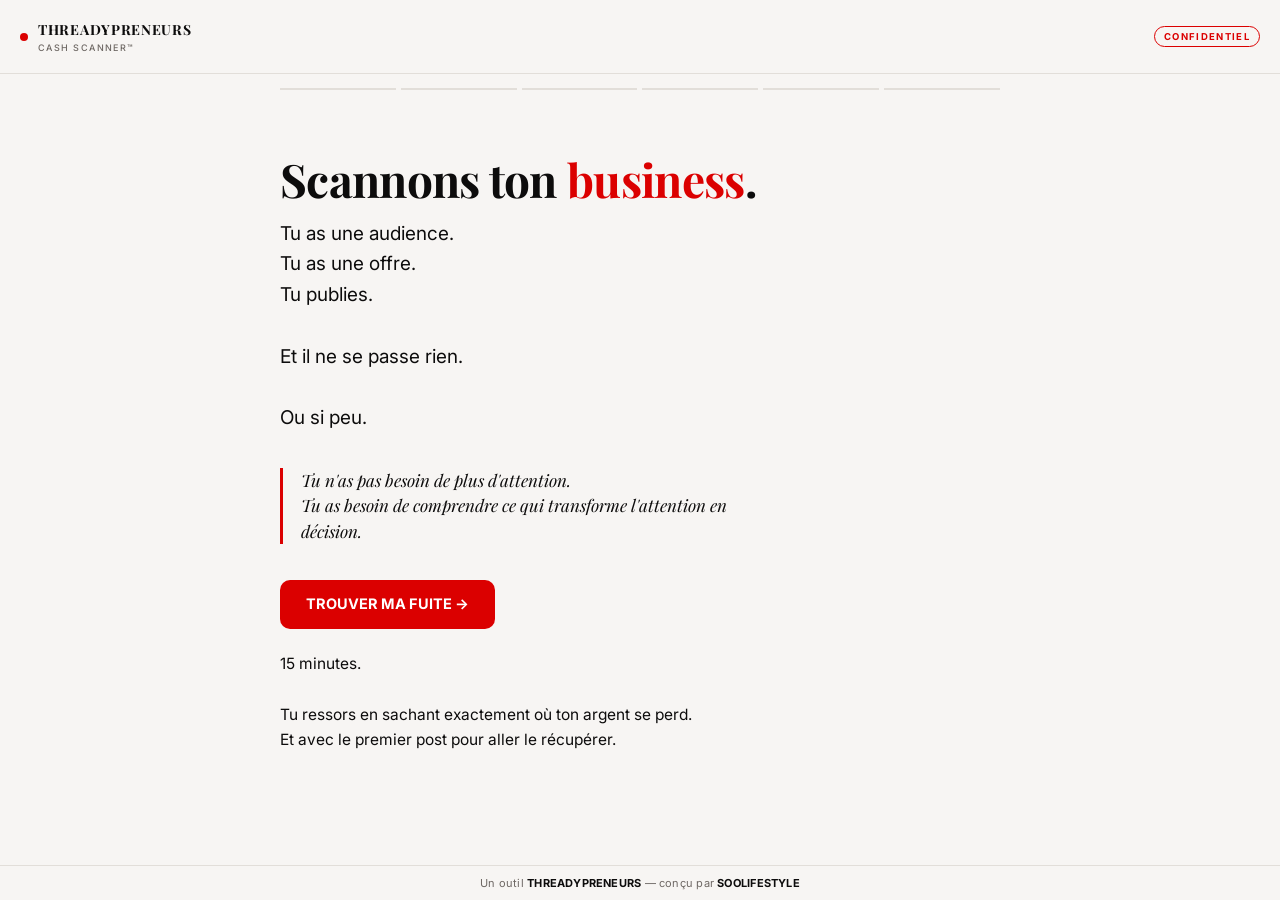
==== commit 358960ff: "Renforce la promesse sous les deux appels à l'action « Tu repars avec un texte à publier » est ce qu" ====
--- a/index.html
+++ b/index.html
@@ -47,7 +47,10 @@
       <p class="mantra">Tu n'as pas besoin de plus d'attention.<br>
       Tu as besoin de comprendre ce qui transforme l'attention en décision.</p>
       <button class="btn btn-primaire" id="btn-lancer">TROUVER MA FUITE →</button>
-      <div class="prix">15 minutes. Et tu repars avec un texte à publier.</div>
+      <p class="texte-soo promesse-cta">15 minutes.
+
+Tu ressors en sachant exactement où ton argent se perd.
+Et avec le premier post pour aller le récupérer.</p>
     </section>
 
     <!-- ACTIVITÉ -->
@@ -55,6 +58,12 @@
       <p class="eyebrow">1 / 4</p>
       <h1>Ce que tu vends</h1>
       <p class="sous-titre">Réponds vite. La première formulation est souvent la plus honnête.</p>
+
+      <div class="champ">
+        <label for="q-prenom">D'abord, ton prénom</label>
+        <input type="text" id="q-prenom" placeholder="Ex : Sofiane" />
+        <p class="aide">Pour que ce rapport te parle à toi, et pas à « l'utilisateur ».</p>
+      </div>
 
       <div class="champ">
         <label for="q-offre">Tu vends quoi, concrètement ?</label>
@@ -103,9 +112,22 @@
           <input type="number" id="q-abonnes" placeholder="3200" />
         </div>
         <div class="champ">
-          <label for="q-vues">Vues par mois</label>
+          <label for="q-vues">Vues sur 30 jours</label>
           <input type="number" id="q-vues" placeholder="40000" />
         </div>
+      </div>
+
+      <div class="echelle-vues">
+        <p class="titre-echelle">L'échelle Threads, pour situer</p>
+        <ul>
+          <li><span>&lt; 10 000</span> médiocre</li>
+          <li><span>10 000 – 25 000</span> faible</li>
+          <li><span>25 000 – 50 000</span> bof</li>
+          <li><span>50 000 – 75 000</span> moyen</li>
+          <li><span>75 000 – 100 000</span> bon</li>
+          <li><span>100 000 – 150 000</span> très bon</li>
+          <li><span>&gt; 150 000</span> excellent</li>
+        </ul>
       </div>
 
       <div class="grille-2">
@@ -123,6 +145,27 @@
       <div class="champ">
         <label for="q-clics">Clics vers ton offre ou ta newsletter / mois</label>
         <input type="number" id="q-clics" placeholder="60" />
+      </div>
+
+      <div class="separateur-champ"></div>
+
+      <p class="eyebrow" style="margin-top:34px;">Ton profil</p>
+      <p class="sous-titre" style="margin-bottom:24px;">C'est la marche entre ton Thread et ton offre. Personne ne la regarde jamais, et c'est souvent là que tout s'arrête.</p>
+
+      <div class="champ">
+        <label for="q-handle">Ton @ sur Threads</label>
+        <input type="text" id="q-handle" placeholder="@tonpseudo" />
+      </div>
+
+      <div class="champ">
+        <label for="q-bio">Colle ta bio, telle quelle</label>
+        <textarea id="q-bio" placeholder="Copie-colle exactement ce qu'il y a sur ton profil, sauts de ligne compris"></textarea>
+        <p class="aide">Sans la retoucher. C'est la version que voient les gens qui décident de cliquer ou pas.</p>
+      </div>
+
+      <div class="champ">
+        <label for="q-destination">Ton lien mène où exactement ?</label>
+        <input type="text" id="q-destination" placeholder="Ex : une page avec un guide gratuit / ma page de vente" />
       </div>
     </section>
 
@@ -168,11 +211,21 @@
       </div>
 
       <div class="champ">
-        <label>Les 3 objections que tu entends le plus</label>
-        <p class="aide" style="margin-top:-2px;margin-bottom:10px;">Mot pour mot si tu les as en tête. Les vraies phrases, pas les versions polies.</p>
-        <input type="text" id="q-objection1" placeholder="« … »" style="margin-bottom:10px;" />
-        <input type="text" id="q-objection2" placeholder="« … »" style="margin-bottom:10px;" />
-        <input type="text" id="q-objection3" placeholder="« … »" />
+        <label>Qu'est-ce qu'on te répond avant d'acheter ?</label>
+        <p class="aide" style="margin-top:-2px;margin-bottom:12px;">Coche tout ce que tu entends vraiment. Chacune est décodée séparément dans ton rapport.</p>
+        <div class="grille-objections" id="options-objections">
+          <button type="button" data-valeur="prix">« C'est trop cher »</button>
+          <button type="button" data-valeur="reflechir">« Je vais réfléchir »</button>
+          <button type="button" data-valeur="seul">« Je peux le faire moi-même »</button>
+          <button type="button" data-valeur="temps">« Je n'ai pas le temps »</button>
+          <button type="button" data-valeur="moncas">« Ça ne marchera pas dans mon cas »</button>
+          <button type="button" data-valeur="dejaessaye">« J'ai déjà essayé, ça n'a rien donné »</button>
+          <button type="button" data-valeur="confiance">« Je ne te connais pas assez »</button>
+          <button type="button" data-valeur="parouco">« Je ne sais pas par où commencer »</button>
+          <button type="button" data-valeur="moment">« Ce n'est pas le bon moment »</button>
+        </div>
+        <label for="q-objection-autre" style="margin-top:18px;">Autre — la phrase exacte qu'on te sort</label>
+        <input type="text" id="q-objection-autre" placeholder="Mot pour mot, la version non polie" />
       </div>
 
       <div class="champ">
--- a/style.css
+++ b/style.css
@@ -161,6 +161,13 @@
 }
 
 .accueil .prix { display: block; margin-top: 18px; font-size: 13px; color: var(--gris); }
+
+.promesse-cta {
+  margin-top: 22px;
+  font-size: 15.5px;
+  color: var(--noir);
+  max-width: 42ch;
+}
 
 /* ---------- Formulaires ---------- */
 
@@ -203,6 +210,142 @@
 
 .options-pill button.selectionne { background: var(--noir); border-color: var(--noir); color: var(--blanc); }
 
+.echelle-vues {
+  border-left: 3px solid var(--rouge);
+  padding: 2px 0 2px 18px;
+  margin: -8px 0 28px;
+}
+
+.titre-echelle {
+  font-size: 10.5px; font-weight: 700; letter-spacing: 0.16em;
+  text-transform: uppercase; color: var(--gris); margin: 0 0 10px;
+}
+
+.echelle-vues ul { list-style: none; margin: 0; padding: 0; }
+
+.echelle-vues li {
+  display: flex; gap: 12px; align-items: baseline;
+  font-size: 13.5px; padding: 4px 0; color: var(--noir);
+}
+
+.echelle-vues li span {
+  width: 132px; flex-shrink: 0; color: var(--gris);
+  font-variant-numeric: tabular-nums; font-size: 12.5px;
+}
+
+.separateur-champ { height: 1px; background: var(--gris-clair); margin: 34px 0 0; }
+
+/* Angles classés : les prioritaires se distinguent */
+.angle-prioritaire { border-color: var(--noir); border-width: 2px; }
+
+.badge-prio {
+  font-size: 9.5px; font-style: normal; font-weight: 700;
+  letter-spacing: 0.12em; text-transform: uppercase;
+  background: var(--noir); color: var(--blanc);
+  padding: 3px 8px; border-radius: 999px;
+}
+
+.terrain-angle {
+  margin-top: 14px; padding: 14px 16px;
+  background: #fff7f7;
+  border-left: 3px solid var(--rouge);
+  border-radius: 0 8px 8px 0;
+}
+.terrain-angle .texte-soo { font-size: 14.5px; }
+
+/* Profil */
+.handle-profil {
+  font-family: var(--serif); font-size: 17px;
+  color: var(--rouge); margin: 0 0 14px; font-weight: 700;
+}
+
+.points-profil { margin-top: 18px; }
+
+.point-profil {
+  white-space: pre-line;
+  font-size: 14.5px; line-height: 1.55;
+  margin: 0 0 14px; padding-left: 24px; position: relative;
+}
+.point-profil:last-child { margin-bottom: 0; }
+.point-ok::before { content: "✓"; position: absolute; left: 0; top: 0; color: #1a7a3c; font-weight: 700; }
+.point-ko::before { content: "✕"; position: absolute; left: 0; top: 0; color: var(--rouge); font-weight: 700; }
+
+/* Sélecteur d'objections : des phrases, pas des étiquettes */
+.grille-objections { display: flex; flex-direction: column; gap: 8px; }
+
+.grille-objections button {
+  border: 1.5px solid var(--gris-clair);
+  background: var(--blanc);
+  border-radius: 10px;
+  padding: 13px 16px;
+  font-size: 14.5px;
+  font-family: var(--serif);
+  font-style: italic;
+  text-align: left;
+  cursor: pointer;
+  transition: all 0.15s;
+  position: relative;
+  padding-left: 42px;
+  color: var(--noir);
+}
+
+.grille-objections button::before {
+  content: "";
+  position: absolute;
+  left: 15px; top: 50%;
+  transform: translateY(-50%);
+  width: 15px; height: 15px;
+  border: 1.5px solid var(--gris-clair);
+  border-radius: 4px;
+}
+
+.grille-objections button.selectionne { border-color: var(--rouge); background: #fff7f7; }
+.grille-objections button.selectionne::before { background: var(--rouge); border-color: var(--rouge); }
+.grille-objections button.selectionne::after {
+  content: "✓";
+  position: absolute;
+  left: 18px; top: 50%;
+  transform: translateY(-50%);
+  color: var(--blanc);
+  font-size: 10px;
+  font-weight: 700;
+  font-style: normal;
+}
+
+/* Citations de ses propres textes */
+.citation-utilisateur {
+  font-family: var(--serif);
+  font-size: 18px;
+  line-height: 1.45;
+  margin: 0 0 16px;
+  padding: 0 0 0 18px;
+  border-left: 3px solid var(--rouge);
+  color: var(--noir);
+}
+
+.citation-vide {
+  font-family: var(--serif);
+  font-style: italic;
+  color: var(--gris);
+  margin: 0 0 16px;
+  padding-left: 18px;
+  border-left: 3px solid var(--gris-clair);
+}
+
+.carte-extreme { border-left-width: 4px; }
+.carte-meilleur { border-left-color: #1a7a3c; }
+.carte-pire { border-left-color: var(--rouge); }
+
+.carte-objection .objection-apparente { margin-bottom: 16px; }
+.ou-repare {
+  font-size: 13.5px;
+  color: var(--gris);
+  margin: 16px 0 0;
+  padding-top: 14px;
+  border-top: 1px solid var(--gris-clair);
+}
+.ou-repare strong { color: var(--noir); }
+
 .grille-2 { display: grid; grid-template-columns: 1fr 1fr; gap: 18px; }
 @media (max-width: 560px) { .grille-2 { grid-template-columns: 1fr; } }
 
